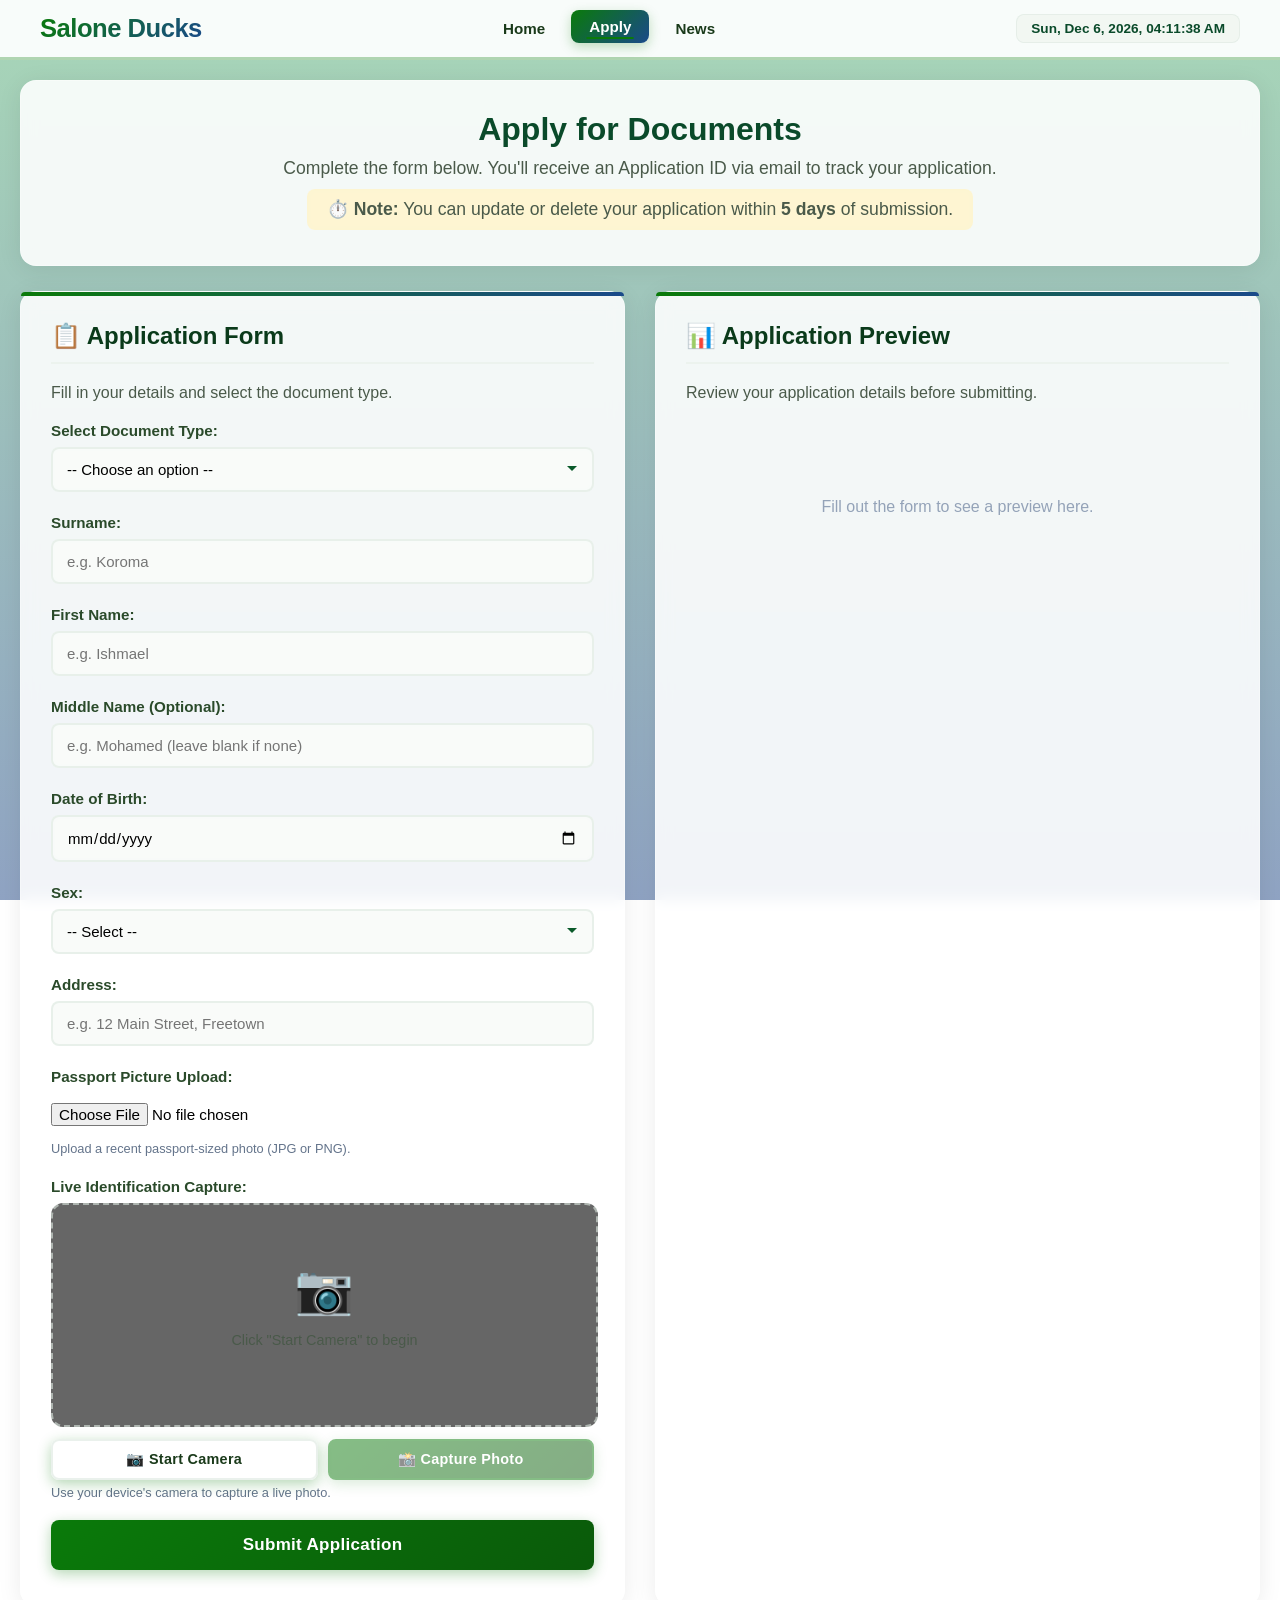
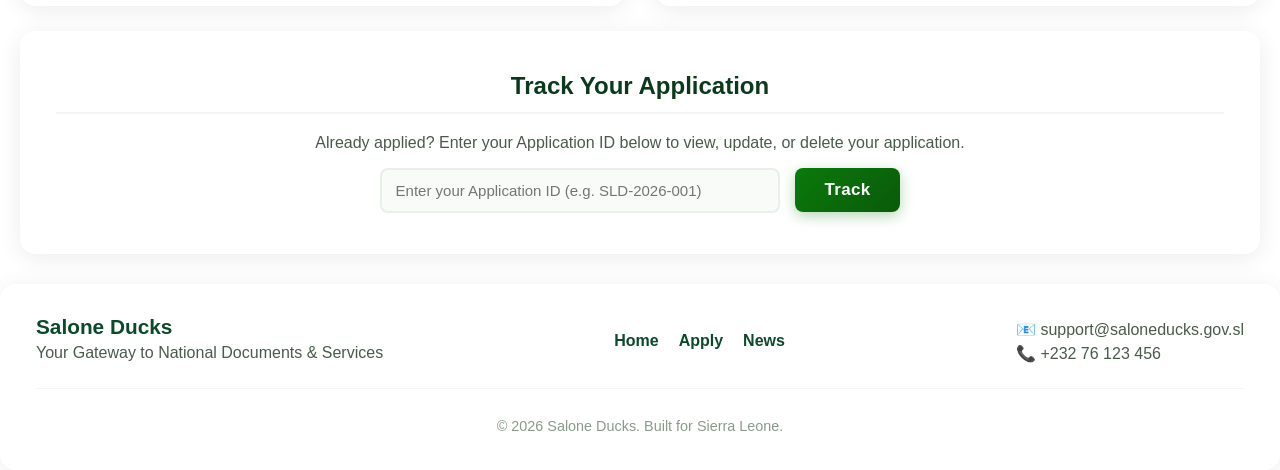
==== application.html @ ff405d04 "Add files via upload" ====
<!DOCTYPE html>
<html lang="en">
<head>
    <meta charset="UTF-8">
    <meta name="viewport" content="width=device-width, initial-scale=1.0">
    <title>Salone Ducks — Apply</title>
    <link rel="stylesheet" href="app.css">
</head>
<body>

<header>
    <nav class="navbar">
        <div class="nav-brand">
            <h1>Salone Ducks</h1>
        </div>
        <ul class="nav-menu">
            <li><a href="index.html">Home</a></li>
            <li><a href="application.html" class="active">Apply</a></li>
            <li><a href="news.html">News</a></li>
        </ul>
        <div class="nav-clock" id="liveClock">
            <span id="clockDisplay">Loading time...</span>
        </div>
        <button class="nav-toggle" aria-label="Toggle menu">
            <span></span><span></span><span></span>
        </button>
    </nav>
</header>

<div class="main-wrapper">

    <!-- ===== PAGE HEADER ===== -->
    <div class="page-header">
        <h1>Apply for Documents</h1>
        <p>Complete the form below. You'll receive an Application ID via email to track your application.</p>
        <p class="page-header-note">⏱️ <strong>Note:</strong> You can update or delete your application within <strong>5 days</strong> of submission.</p>
    </div>

    <!-- ===== APPLICATION FORM + DASHBOARD ===== -->
    <div class="portal-layout">

        <!-- ===== FORM SECTION ===== -->
        <div class="form-container">
            <h2>📋 Application Form</h2>
            <p>Fill in your details and select the document type.</p>

            <form id="applicationForm">
                <!-- Document Type Selection -->
                <div class="form-group">
                    <label for="documentType">Select Document Type:</label>
                    <select id="documentType" required>
                        <option value="" disabled selected>-- Choose an option --</option>
                        <option value="National ID">National ID Card</option>
                        <option value="Passport">National Passport</option>
                        <option value="Drivers License">Driver's License</option>
                    </select>
                </div>

                <!-- ===== COMMON FIELDS (All Documents) ===== -->
                <div class="form-group">
                    <label for="surname">Surname:</label>
                    <input type="text" id="surname" placeholder="e.g. Koroma" required>
                </div>

                <div class="form-group">
                    <label for="givenNames">First Name:</label>
                    <input type="text" id="givenNames" placeholder="e.g. Ishmael" required>
                </div>

                <div class="form-group" id="middleNameGroup">
                    <label for="middleName">Middle Name (Optional):</label>
                    <input type="text" id="middleName" placeholder="e.g. Mohamed (leave blank if none)">
                </div>

                <div class="form-group">
                    <label for="dob">Date of Birth:</label>
                    <input type="date" id="dob" required>
                </div>

                <div class="form-group">
                    <label for="sex">Sex:</label>
                    <select id="sex" required>
                        <option value="" disabled selected>-- Select --</option>
                        <option value="Male">Male</option>
                        <option value="Female">Female</option>
                    </select>
                </div>

                <div class="form-group">
                    <label for="address">Address:</label>
                    <input type="text" id="address" placeholder="e.g. 12 Main Street, Freetown" required>
                </div>

                <!-- ===== DOCUMENT-SPECIFIC FIELDS ===== -->
                <!-- Nationality (for Passport only) -->
                <div class="form-group doc-specific passport-fields" style="display:none;">
                    <label for="nationality">Nationality:</label>
                    <input type="text" id="nationality" placeholder="e.g. Sierra Leonean">
                </div>

                <!-- Place of Birth (for Passport only) -->
                <div class="form-group doc-specific passport-fields" style="display:none;">
                    <label for="placeOfBirth">Place of Birth:</label>
                    <input type="text" id="placeOfBirth" placeholder="e.g. Freetown, Sierra Leone">
                </div>

                <!-- Holder's Signature (for Passport only) -->
                <div class="form-group doc-specific passport-fields" style="display:none;">
                    <label for="holderSignature">Holder's Signature (Full Name):</label>
                    <input type="text" id="holderSignature" placeholder="e.g. Ishmael Koroma">
                </div>

                <!-- Photo Upload (All Documents) -->
                <div class="form-group">
                    <label for="photoUpload">Passport Picture Upload:</label>
                    <input type="file" id="photoUpload" accept="image/*">
                    <small style="color:#64748b; display:block; margin-top:5px;">Upload a recent passport-sized photo (JPG or PNG).</small>
                </div>

                <!-- ===== PHOTO SECTION (Camera) ===== -->
                <div class="photo-section">
                    <label>Live Identification Capture:</label>
                    <div class="camera-box">
                        <video id="video" autoplay playsinline style="display:none;"></video>
                        <canvas id="canvas" style="display:none;"></canvas>
                        <img id="photoPreview" alt="Captured Photo" style="display:none;">
                        <div id="cameraPlaceholder" style="display:flex; flex-direction:column; align-items:center; color:#94a3b8; padding:20px;">
                            <span style="font-size:3rem;">📷</span>
                            <p>Click "Start Camera" to begin</p>
                        </div>
                    </div>
                    <div class="photo-controls">
                        <button type="button" id="startCameraBtn" class="btn-camera" onclick="startCamera()">📷 Start Camera</button>
                        <button type="button" id="captureBtn" class="btn-camera primary" onclick="capturePhoto()" disabled>📸 Capture Photo</button>
                        <button type="button" id="resetCameraBtn" class="btn-camera danger" onclick="resetCameraView()" style="display:none;">🔄 Retake</button>
                    </div>
                    <small style="color:#64748b; display:block; margin-top:5px;">Use your device's camera to capture a live photo.</small>
                </div>

                <!-- ===== SUBMIT BUTTON ===== -->
                <button type="submit" id="submitBtn">Submit Application</button>
            </form>

            <div id="formSuccess" style="display:none; margin-top:20px; padding:20px; background:#d1fae5; border-radius:8px; border-left:4px solid #0a7a0a;">
                <h3 style="color:#0a5a2a; margin:0;">✅ Application Submitted!</h3>
                <p style="margin:10px 0 0 0; color:#0a4a2a;">Your Application ID: <strong id="displayAppId">XXXXXX</strong></p>
                <p style="margin:5px 0 0 0; color:#0a4a2a;">Check your email for confirmation and payment details.</p>
                <button onclick="window.location.reload()" style="margin-top:15px; width:auto; padding:10px 30px; background:#0a7a0a;">Start New Application</button>
            </div>
        </div>

        <!-- ===== DASHBOARD SECTION ===== -->
        <div class="dashboard-container">
            <h2>📊 Application Preview</h2>
            <p>Review your application details before submitting.</p>

            <div id="applicationPreview">
                <div class="preview-placeholder">
                    <p style="color:#94a3b8; text-align:center; padding:30px 0;">Fill out the form to see a preview here.</p>
                </div>

                <div id="previewContent" style="display:none;">
                    <div class="preview-document">
                        <div class="preview-header">
                            <span>Republic of Sierra Leone</span>
                            <span id="previewDocType">National ID Card</span>
                        </div>
                        <div class="preview-body">
                            <div class="preview-row">
                                <span class="preview-label">Application ID:</span>
                                <span class="preview-value" id="previewAppId">—</span>
                            </div>
                            <div class="preview-row">
                                <span class="preview-label">Surname:</span>
                                <span class="preview-value" id="previewSurname">—</span>
                            </div>
                            <div class="preview-row">
                                <span class="preview-label">Given Names:</span>
                                <span class="preview-value" id="previewGivenNames">—</span>
                            </div>
                            <div class="preview-row" id="previewMiddleRow">
                                <span class="preview-label">Middle Name:</span>
                                <span class="preview-value" id="previewMiddleName">—</span>
                            </div>
                            <div class="preview-row">
                                <span class="preview-label">Date of Birth:</span>
                                <span class="preview-value" id="previewDob">—</span>
                            </div>
                            <div class="preview-row">
                                <span class="preview-label">Sex:</span>
                                <span class="preview-value" id="previewSex">—</span>
                            </div>
                            <div class="preview-row">
                                <span class="preview-label">Address:</span>
                                <span class="preview-value" id="previewAddress">—</span>
                            </div>
                            <div class="preview-row doc-specific passport-fields" style="display:none;">
                                <span class="preview-label">Nationality:</span>
                                <span class="preview-value" id="previewNationality">—</span>
                            </div>
                            <div class="preview-row doc-specific passport-fields" style="display:none;">
                                <span class="preview-label">Place of Birth:</span>
                                <span class="preview-value" id="previewPlaceOfBirth">—</span>
                            </div>
                            <div class="preview-row doc-specific passport-fields" style="display:none;">
                                <span class="preview-label">Holder's Signature:</span>
                                <span class="preview-value" id="previewHolderSignature">—</span>
                            </div>
                            <div class="preview-row">
                                <span class="preview-label">Photo:</span>
                                <span class="preview-value" id="previewPhoto">—</span>
                            </div>
                        </div>
                        <div class="preview-footer">
                            <span>Date of Issue: <strong id="previewIssueDate">—</strong></span>
                            <span>Expiry: <strong id="previewExpiryDate">—</strong></span>
                        </div>
                        <div class="preview-serial">
                            <span>Serial: <strong id="previewSerial">—</strong></span>
                        </div>
                    </div>
                </div>
            </div>
        </div>
    </div>

    <!-- ===== APPLICATION TRACKER (For existing applications) ===== -->
    <div class="info-section tracker-section">
        <h2 class="section-title">Track Your Application</h2>
        <p style="text-align:center; color:#4a5a4a;">Already applied? Enter your Application ID below to view, update, or delete your application.</p>
        <div class="tracker-form">
            <input type="text" id="trackerAppId" placeholder="Enter your Application ID (e.g. SLD-2026-001)" style="max-width:400px; display:inline-block; width:auto; flex:1;">
            <button id="trackerBtn" style="width:auto; padding:12px 30px; display:inline-block;">Track</button>
        </div>
        <div id="trackerResult" style="display:none; margin-top:20px; padding:20px; background:#f8fafc; border-radius:8px;">
            <!-- Dynamic content will be inserted here -->
        </div>
    </div>

</div>

<footer class="site-footer">
    <div class="footer-content">
        <div class="footer-brand">
            <h3>Salone Ducks</h3>
            <p>Your Gateway to National Documents & Services</p>
        </div>
        <div class="footer-links">
            <a href="index.html">Home</a>
            <a href="application.html">Apply</a>
            <a href="news.html">News</a>
        </div>
        <div class="footer-contact">
            <p>📧 support@saloneducks.gov.sl</p>
            <p>📞 +232 76 123 456</p>
        </div>
    </div>
    <div class="footer-bottom">
        <p>&copy; 2026 Salone Ducks. Built for Sierra Leone.</p>
    </div>
</footer>

<script src="script.js"></script>
</body>
</html>
---- app.css ----
/* ===== BODY & BACKGROUND ===== */
body {
    font-family: 'Segoe UI', Tahoma, Geneva, Verdana, sans-serif;
    background-image: linear-gradient(rgba(5, 139, 50, 0.35), rgba(8, 52, 122, 0.45)), 
                     url('img/background.jpg');
    background-size: cover;
    background-position: center;
    background-attachment: fixed;
    margin: 0;
    padding: 0;
    min-height: 100vh;
    box-sizing: border-box;
}

/* ============================================================
   HEADER — FULL WIDTH, ON TOP
   ============================================================ */
header {
    width: 100%;
    background: rgba(255, 255, 255, 0.92);
    backdrop-filter: blur(12px);
    -webkit-backdrop-filter: blur(12px);
    border-bottom: 3px solid rgba(10, 122, 10, 0.3);
    position: sticky;
    top: 0;
    z-index: 100;
    padding: 0 20px;
    box-sizing: border-box;
}

.navbar {
    display: flex;
    justify-content: space-between;
    align-items: center;
    padding: 12px 0;
    flex-wrap: wrap;
    gap: 15px;
    max-width: 1200px;
    margin: 0 auto;
}

.nav-brand h1 {
    margin: 0;
    font-size: 1.6rem;
    font-weight: 700;
    background: linear-gradient(135deg, #0a7a0a, #1a4a8a);
    -webkit-background-clip: text;
    -webkit-text-fill-color: transparent;
    background-clip: text;
    letter-spacing: -0.5px;
}

.nav-menu {
    display: flex;
    list-style: none;
    margin: 0;
    padding: 0;
    gap: 8px;
    flex-wrap: wrap;
}

.nav-menu li {
    margin: 0;
}

.nav-menu a {
    display: block;
    padding: 8px 18px;
    color: #1a3a1a;
    text-decoration: none;
    font-weight: 600;
    font-size: 0.95rem;
    border-radius: 8px;
    transition: all 0.2s;
    position: relative;
}

.nav-menu a:hover,
.nav-menu a.active {
    background: linear-gradient(135deg, #0a7a0a, #1a4a8a);
    color: #ffffff;
    transform: translateY(-2px);
    box-shadow: 0 4px 12px rgba(10, 122, 10, 0.25);
}

.nav-menu a::after {
    content: '';
    position: absolute;
    bottom: 4px;
    left: 50%;
    width: 0;
    height: 2px;
    background: #0a7a0a;
    transition: all 0.3s;
    transform: translateX(-50%);
}

.nav-menu a:hover::after,
.nav-menu a.active::after {
    width: 60%;
}

/* Mobile hamburger */
.nav-toggle {
    display: none;
    flex-direction: column;
    gap: 5px;
    background: none;
    border: none;
    padding: 8px;
    cursor: pointer;
    width: 40px;
    height: 40px;
    justify-content: center;
    align-items: center;
}

.nav-toggle span {
    display: block;
    width: 28px;
    height: 3px;
    background: #0a3a1a;
    border-radius: 4px;
    transition: all 0.3s;
}

/* Navbar Clock */
.nav-clock {
    font-size: 0.85rem;
    color: #0a4a2a;
    font-weight: 600;
    background: rgba(240, 245, 240, 0.8);
    padding: 6px 14px;
    border-radius: 8px;
    white-space: nowrap;
    border: 1px solid rgba(220, 232, 224, 0.6);
}

/* ============================================================
   MAIN WRAPPER
   ============================================================ */
.main-wrapper {
    width: 100%;
    padding: 20px;
    box-sizing: border-box;
    display: flex;
    flex-direction: column;
    gap: 25px;
}

/* ============================================================
   ALL SECTIONS — Semi-Transparent
   ============================================================ */
.page-header,
.form-container,
.dashboard-container,
.tracker-section {
    width: 100%;
    background: rgba(255, 255, 255, 0.88);
    backdrop-filter: blur(8px);
    -webkit-backdrop-filter: blur(8px);
    border-radius: 16px;
    box-shadow: 0 4px 24px rgba(0, 0, 0, 0.08);
    border: 1px solid rgba(255, 255, 255, 0.3);
    box-sizing: border-box;
    padding: 40px 35px;
}

/* ============================================================
   PAGE HEADER
   ============================================================ */
.page-header {
    text-align: center;
    padding: 30px 35px;
}

.page-header h1 {
    margin: 0 0 10px 0;
    color: #0a4a2a;
    font-size: 2rem;
}

.page-header p {
    margin: 5px 0;
    color: #4a5a4a;
    font-size: 1.1rem;
}

.page-header-note {
    background: rgba(254, 243, 199, 0.8);
    padding: 10px 20px;
    border-radius: 8px;
    display: inline-block;
    margin-top: 10px;
    color: #b45309;
    backdrop-filter: blur(4px);
}

/* ============================================================
   PORTAL LAYOUT — FORM + DASHBOARD
   ============================================================ */
.portal-layout {
    display: flex;
    gap: 30px;
    width: 100%;
    flex-wrap: wrap;
}

.form-container,
.dashboard-container {
    flex: 1;
    min-width: 280px;
    padding: 30px 30px 35px;
    position: relative;
}

.form-container::before,
.dashboard-container::before {
    content: '';
    position: absolute;
    top: 0;
    left: 0;
    right: 0;
    height: 4px;
    background: linear-gradient(90deg, #0a7a0a, #1a4a8a);
    border-radius: 16px 16px 0 0;
}

/* ============================================================
   FORM ELEMENTS
   ============================================================ */
h2 {
    color: #0a3a1a;
    margin-top: 0;
    border-bottom: 2px solid rgba(232, 240, 232, 0.6);
    padding-bottom: 12px;
    font-weight: 700;
    font-size: 1.5rem;
}

.form-container p,
.dashboard-container p {
    color: #4a5a4a;
    margin-bottom: 20px;
}

.form-group {
    margin-bottom: 22px;
}

/* ============================================================
   PHOTO / CAMERA SECTION
   ============================================================ */
.photo-section {
    margin: 20px 0;
}

.camera-box {
    width: 100%;
    height: 220px;
    background: rgba(0, 0, 0, 0.6);
    border: 2px dashed rgba(220, 232, 224, 0.6);
    border-radius: 12px;
    display: flex;
    justify-content: center;
    align-items: center;
    color: #94a3b8;
    font-size: 0.9rem;
    overflow: hidden;
    position: relative;
}

#video,
#photoPreview {
    width: 100%;
    height: 100%;
    object-fit: cover;
    display: none;
}

#video.active,
#photoPreview.active {
    display: block;
}

#cameraPlaceholder {
    display: flex;
    flex-direction: column;
    align-items: center;
    color: #94a3b8;
    padding: 20px;
}

#cameraPlaceholder.hidden {
    display: none;
}

/* ===== CAMERA CONTROLS ===== */
.photo-controls {
    display: flex;
    gap: 10px;
    margin-top: 12px;
    flex-wrap: wrap;
}

.btn-camera {
    flex: 1;
    min-width: 100px;
    padding: 10px 16px;
    font-size: 0.9rem;
    font-weight: 600;
    border: 2px solid rgba(220, 232, 224, 0.6);
    border-radius: 8px;
    cursor: pointer;
    background: rgba(255, 255, 255, 0.8);
    backdrop-filter: blur(4px);
    color: #1a3a1a;
    transition: all 0.2s;
    text-align: center;
}

.btn-camera:hover:not(:disabled) {
    background: rgba(10, 122, 10, 0.8);
    color: white;
    border-color: #0a7a0a;
    transform: translateY(-2px);
}

.btn-camera:disabled {
    opacity: 0.5;
    cursor: not-allowed;
    transform: none;
}

.btn-camera.primary {
    background: linear-gradient(135deg, #0a7a0a, #0a5a0a);
    color: white;
    border-color: #0a7a0a;
}

.btn-camera.primary:hover:not(:disabled) {
    background: linear-gradient(135deg, #0a8a0a, #0a4a0a);
}

.btn-camera.danger {
    border-color: #b91c1c;
    color: #b91c1c;
}

.btn-camera.danger:hover:not(:disabled) {
    background: #b91c1c;
    color: white;
}

label {
    display: block;
    margin-bottom: 8px;
    font-weight: 600;
    color: #2a4a2a;
    font-size: 0.95rem;
}

input[type="text"],
input[type="email"],
input[type="date"],
select {
    width: 100%;
    padding: 12px 14px;
    border: 2px solid rgba(220, 232, 224, 0.6);
    border-radius: 8px;
    box-sizing: border-box;
    font-size: 15px;
    background: rgba(248, 250, 248, 0.8);
    backdrop-filter: blur(4px);
    transition: border-color 0.2s;
    font-family: inherit;
}

input[type="file"] {
    padding: 10px 0;
    font-size: 0.95rem;
    background: transparent;
}

input:focus,
select:focus {
    outline: none;
    border-color: #0a7a0a;
    box-shadow: 0 0 0 3px rgba(10, 122, 10, 0.12);
    background: rgba(255, 255, 255, 0.9);
}

select {
    appearance: none;
    background-image: url("data:image/svg+xml,%3Csvg xmlns='http://www.w3.org/2000/svg' width='12' height='12' viewBox='0 0 12 12'%3E%3Cpath fill='%230a5a2a' d='M6 8L1 3h10z'/%3E%3C/svg%3E");
    background-repeat: no-repeat;
    background-position: right 14px center;
    padding-right: 40px;
}

small {
    color: #64748b;
    font-size: 0.8rem;
}

/* ============================================================
   BUTTONS
   ============================================================ */
button {
    width: 100%;
    padding: 15px;
    background: linear-gradient(135deg, #0a7a0a, #0a5a0a);
    color: white;
    border: none;
    border-radius: 8px;
    font-size: 17px;
    font-weight: 700;
    cursor: pointer;
    box-shadow: 0 4px 14px rgba(10, 122, 10, 0.3);
    letter-spacing: 0.3px;
    font-family: inherit;
    transition: all 0.2s;
}

button:hover {
    background: linear-gradient(135deg, #0a8a0a, #0a4a0a);
    box-shadow: 0 6px 20px rgba(10, 122, 10, 0.4);
    transform: translateY(-1px);
}

/* ============================================================
   PREVIEW
   ============================================================ */
.preview-document {
    background: rgba(248, 250, 248, 0.7);
    backdrop-filter: blur(4px);
    border-radius: 10px;
    border: 2px solid rgba(220, 232, 224, 0.5);
    padding: 20px;
    font-size: 14px;
}

.preview-header {
    display: flex;
    justify-content: space-between;
    border-bottom: 2px solid #0a7a0a;
    padding-bottom: 10px;
    margin-bottom: 15px;
    font-weight: 700;
    color: #0a4a2a;
}

.preview-row {
    display: flex;
    padding: 6px 0;
    border-bottom: 1px solid rgba(232, 240, 232, 0.5);
}

.preview-row:last-child {
    border-bottom: none;
}

.preview-label {
    width: 40%;
    font-weight: 600;
    color: #2a4a2a;
}

.preview-value {
    width: 60%;
    color: #1a2a1a;
}

.preview-footer {
    display: flex;
    justify-content: space-between;
    margin-top: 15px;
    padding-top: 15px;
    border-top: 2px solid rgba(232, 240, 232, 0.5);
    font-size: 13px;
    color: #2a4a2a;
}

.preview-serial {
    margin-top: 10px;
    padding-top: 10px;
    border-top: 1px dashed rgba(192, 208, 192, 0.5);
    text-align: center;
    font-size: 13px;
    color: #0a4a2a;
}

.preview-placeholder {
    color: #94a3b8;
    text-align: center;
    padding: 30px 0;
}

/* ============================================================
   TRACKER
   ============================================================ */
.tracker-section h2 {
    text-align: center;
}

.tracker-section p {
    text-align: center;
}

.tracker-form {
    display: flex;
    gap: 15px;
    justify-content: center;
    align-items: center;
    flex-wrap: wrap;
    margin-top: 15px;
}

.tracker-form input {
    max-width: 400px;
    flex: 1;
    min-width: 200px;
}

.tracker-form button {
    width: auto;
    padding: 12px 30px;
}

#trackerResult {
    margin-top: 20px;
    padding: 20px;
    background: rgba(248, 250, 248, 0.8);
    border-radius: 8px;
}

/* ============================================================
   STATUS BADGES
   ============================================================ */
.status-badge {
    padding: 5px 14px;
    border-radius: 50px;
    font-size: 11px;
    font-weight: 700;
    text-transform: uppercase;
    letter-spacing: 0.3px;
    display: inline-block;
}

.status-badge.pending {
    background: rgba(254, 243, 199, 0.8);
    color: #b45309;
}

.status-badge.processing {
    background: rgba(219, 234, 254, 0.8);
    color: #1a4a8a;
}

.status-badge.ready {
    background: rgba(209, 250, 229, 0.8);
    color: #0a6a3a;
}

/* ============================================================
   FOOTER
   ============================================================ */
.site-footer {
    width: 100%;
    background: rgba(255, 255, 255, 0.88);
    backdrop-filter: blur(8px);
    -webkit-backdrop-filter: blur(8px);
    border-radius: 16px;
    box-shadow: 0 4px 24px rgba(0, 0, 0, 0.08);
    border: 1px solid rgba(255, 255, 255, 0.3);
    box-sizing: border-box;
    padding: 30px 35px 20px;
    margin-top: 10px;
}

.footer-content {
    display: flex;
    justify-content: space-between;
    flex-wrap: wrap;
    gap: 30px;
    padding-bottom: 20px;
    border-bottom: 1px solid rgba(232, 240, 232, 0.5);
}

.footer-brand h3 {
    margin: 0 0 5px 0;
    color: #0a4a2a;
    font-size: 1.3rem;
}

.footer-brand p {
    margin: 0;
    color: #4a5a4a;
}

.footer-links {
    display: flex;
    gap: 20px;
    align-items: center;
}

.footer-links a {
    color: #0a4a2a;
    text-decoration: none;
    font-weight: 600;
}

.footer-links a:hover {
    color: #0a7a0a;
    text-decoration: underline;
}

.footer-contact p {
    margin: 5px 0;
    color: #4a5a4a;
}

.footer-bottom {
    text-align: center;
    padding-top: 15px;
    color: #8a9a8a;
    font-size: 0.9rem;
}

/* ============================================================
   RESPONSIVE
   ============================================================ */
@media (max-width: 768px) {
    header {
        padding: 0 12px;
    }

    .navbar {
        padding: 10px 0;
        flex-wrap: nowrap;
        justify-content: space-between;
    }

    .nav-brand h1 {
        font-size: 1.2rem;
    }

    .nav-toggle {
        display: flex;
    }

    .nav-menu {
        display: none;
        flex-direction: column;
        width: 100%;
        padding: 12px 0 8px 0;
        gap: 4px;
        border-top: 1px solid rgba(232, 240, 232, 0.6);
        margin-top: 8px;
    }

    .nav-menu.active {
        display: flex;
    }

    .nav-menu a {
        padding: 10px 16px;
        width: 100%;
        text-align: center;
        border-radius: 8px;
    }

    .nav-menu a:hover,
    .nav-menu a.active {
        transform: none;
    }

    .nav-menu a::after {
        display: none;
    }

    .nav-clock {
        font-size: 0.6rem;
        padding: 3px 8px;
        order: 2;
    }

    .main-wrapper {
        padding: 12px;
        gap: 15px;
    }

    .page-header,
    .form-container,
    .dashboard-container,
    .tracker-section,
    .site-footer {
        padding: 25px 18px;
        border-radius: 12px;
    }

    .page-header h1 {
        font-size: 1.5rem;
    }

    .page-header p {
        font-size: 1rem;
    }

    .portal-layout {
        flex-direction: column;
    }

    .form-container,
    .dashboard-container {
        min-width: 100%;
        padding: 18px;
    }

    .preview-row {
        flex-direction: column;
        padding: 4px 0;
    }

    .preview-label {
        width: 100%;
        font-size: 0.8rem;
    }

    .preview-value {
        width: 100%;
    }

    .preview-footer {
        flex-direction: column;
        gap: 5px;
        text-align: center;
    }

    .preview-header {
        flex-direction: column;
        text-align: center;
        gap: 5px;
        font-size: 0.9rem;
    }

    .tracker-form {
        flex-direction: column;
    }

    .tracker-form input {
        max-width: 100%;
        width: 100%;
    }

    .tracker-form button {
        width: 100%;
    }

    .photo-controls {
        flex-direction: column;
    }

    .btn-camera {
        width: 100%;
    }

    .footer-content {
        flex-direction: column;
        text-align: center;
        gap: 15px;
    }

    .footer-links {
        justify-content: center;
    }

    .footer-contact {
        text-align: center;
    }
}

@media (max-width: 400px) {
    .main-wrapper {
        padding: 8px;
        gap: 12px;
    }

    .navbar {
        padding: 8px 0;
    }

    .nav-brand h1 {
        font-size: 1rem;
    }

    .nav-toggle span {
        width: 22px;
        height: 2.5px;
    }

    .nav-clock {
        font-size: 0.5rem;
        padding: 2px 6px;
    }

    .page-header,
    .form-container,
    .dashboard-container {
        padding: 18px 12px;
        border-radius: 10px;
    }

    button {
        font-size: 14px;
        padding: 12px;
    }

    .preview-document {
        padding: 12px;
        font-size: 12px;
    }

    .camera-box {
        height: 160px;
    }
}
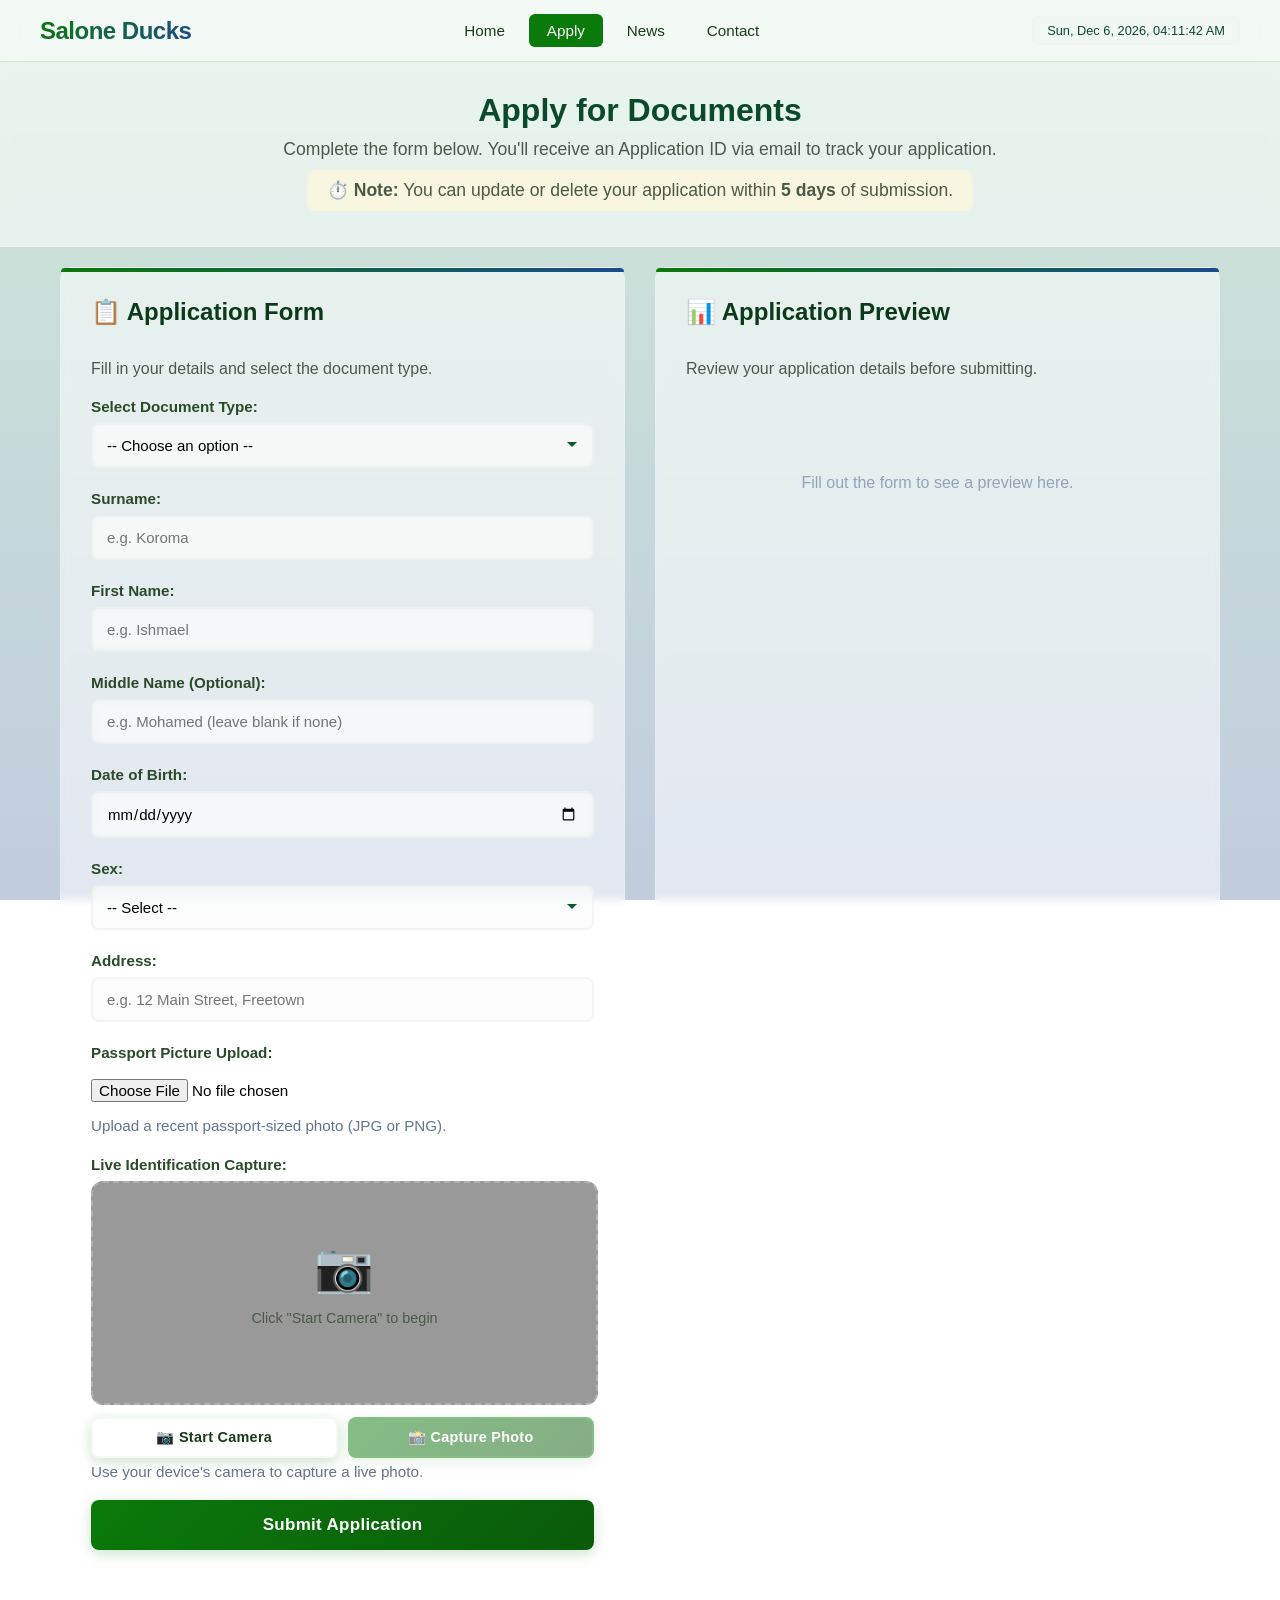
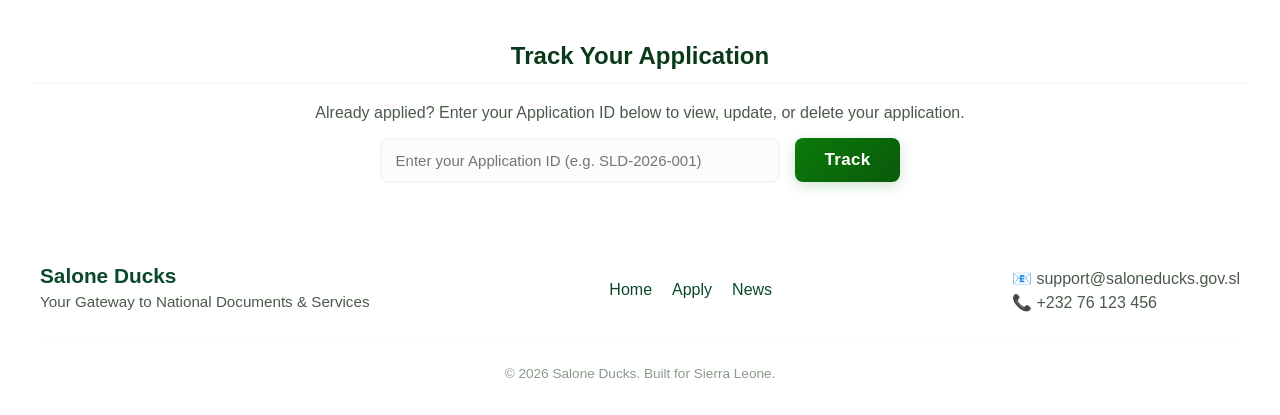
==== commit 43bc6ae8: "Add files via upload" ====
--- a/application.html
+++ b/application.html
@@ -17,6 +17,7 @@
             <li><a href="index.html">Home</a></li>
             <li><a href="application.html" class="active">Apply</a></li>
             <li><a href="news.html">News</a></li>
+            <li><a href="contact.html">Contact</a></li>
         </ul>
         <div class="nav-clock" id="liveClock">
             <span id="clockDisplay">Loading time...</span>
@@ -114,7 +115,7 @@
                 <div class="form-group">
                     <label for="photoUpload">Passport Picture Upload:</label>
                     <input type="file" id="photoUpload" accept="image/*">
-                    <small style="color:#64748b; display:block; margin-top:5px;">Upload a recent passport-sized photo (JPG or PNG).</small>
+                    <small style="color:#64748b; display:block; font-size:0.95rem; margin-top:5px;">Upload a recent passport-sized photo (JPG or PNG).</small>
                 </div>
 
                 <!-- ===== PHOTO SECTION (Camera) ===== -->
@@ -134,7 +135,7 @@
                         <button type="button" id="captureBtn" class="btn-camera primary" onclick="capturePhoto()" disabled>📸 Capture Photo</button>
                         <button type="button" id="resetCameraBtn" class="btn-camera danger" onclick="resetCameraView()" style="display:none;">🔄 Retake</button>
                     </div>
-                    <small style="color:#64748b; display:block; margin-top:5px;">Use your device's camera to capture a live photo.</small>
+                    <small style="color:#64748b; display:block; font-size:0.95rem; margin-top:5px;">Use your device's camera to capture a live photo.</small>
                 </div>
 
                 <!-- ===== SUBMIT BUTTON ===== -->
--- a/app.css
+++ b/app.css
@@ -1,7 +1,7 @@
 /* ===== BODY & BACKGROUND ===== */
 body {
     font-family: 'Segoe UI', Tahoma, Geneva, Verdana, sans-serif;
-    background-image: linear-gradient(rgba(5, 139, 50, 0.35), rgba(8, 52, 122, 0.45)), 
+    background-image: linear-gradient(rgba(5, 139, 50, 0.20), rgba(8, 52, 122, 0.25)), 
                      url('img/background.jpg');
     background-size: cover;
     background-position: center;
@@ -13,14 +13,14 @@
 }
 
 /* ============================================================
-   HEADER — FULL WIDTH, ON TOP
+   HEADER — FULL WIDTH
    ============================================================ */
 header {
     width: 100%;
-    background: rgba(255, 255, 255, 0.92);
-    backdrop-filter: blur(12px);
-    -webkit-backdrop-filter: blur(12px);
-    border-bottom: 3px solid rgba(10, 122, 10, 0.3);
+    background: rgba(255, 255, 255, 0.75);
+    backdrop-filter: blur(8px);
+    -webkit-backdrop-filter: blur(8px);
+    border-bottom: 1px solid rgba(10, 122, 10, 0.15);
     position: sticky;
     top: 0;
     z-index: 100;
@@ -32,7 +32,7 @@
     display: flex;
     justify-content: space-between;
     align-items: center;
-    padding: 12px 0;
+    padding: 14px 0;
     flex-wrap: wrap;
     gap: 15px;
     max-width: 1200px;
@@ -41,7 +41,7 @@
 
 .nav-brand h1 {
     margin: 0;
-    font-size: 1.6rem;
+    font-size: 1.5rem;
     font-weight: 700;
     background: linear-gradient(135deg, #0a7a0a, #1a4a8a);
     -webkit-background-clip: text;
@@ -55,7 +55,7 @@
     list-style: none;
     margin: 0;
     padding: 0;
-    gap: 8px;
+    gap: 6px;
     flex-wrap: wrap;
 }
 
@@ -68,149 +68,128 @@
     padding: 8px 18px;
     color: #1a3a1a;
     text-decoration: none;
-    font-weight: 600;
+    font-weight: 500;
     font-size: 0.95rem;
-    border-radius: 8px;
+    border-radius: 6px;
     transition: all 0.2s;
-    position: relative;
-}
-
-.nav-menu a:hover,
+}
+
+.nav-menu a:hover{
+    transform: translateY(-3px);
+    box-shadow: 0 6px 20px rgba(15, 18, 223, 0.4);
+    color: #1609ce;
+}
 .nav-menu a.active {
-    background: linear-gradient(135deg, #0a7a0a, #1a4a8a);
+    background: #0a7a0a;
     color: #ffffff;
-    transform: translateY(-2px);
-    box-shadow: 0 4px 12px rgba(10, 122, 10, 0.25);
-}
-
-.nav-menu a::after {
-    content: '';
-    position: absolute;
-    bottom: 4px;
-    left: 50%;
-    width: 0;
-    height: 2px;
-    background: #0a7a0a;
-    transition: all 0.3s;
-    transform: translateX(-50%);
-}
-
-.nav-menu a:hover::after,
-.nav-menu a.active::after {
-    width: 60%;
-}
-
-/* Mobile hamburger */
+}
+
+.nav-clock {
+    font-size: 0.8rem;
+    color: #0a4a2a;
+    font-weight: 500;
+    background: rgba(240, 245, 240, 0.45);
+    padding: 6px 14px;
+    border-radius: 6px;
+    white-space: nowrap;
+    border: 1px solid rgba(220, 232, 224, 0.2);
+}
+
 .nav-toggle {
     display: none;
     flex-direction: column;
-    gap: 5px;
+    gap: 4px;
     background: none;
     border: none;
-    padding: 8px;
+    padding: 6px;
     cursor: pointer;
-    width: 40px;
-    height: 40px;
-    justify-content: center;
-    align-items: center;
 }
 
 .nav-toggle span {
     display: block;
-    width: 28px;
-    height: 3px;
+    width: 26px;
+    height: 2.5px;
     background: #0a3a1a;
     border-radius: 4px;
     transition: all 0.3s;
 }
 
-/* Navbar Clock */
-.nav-clock {
-    font-size: 0.85rem;
-    color: #0a4a2a;
-    font-weight: 600;
-    background: rgba(240, 245, 240, 0.8);
-    padding: 6px 14px;
-    border-radius: 8px;
-    white-space: nowrap;
-    border: 1px solid rgba(220, 232, 224, 0.6);
-}
-
-/* ============================================================
-   MAIN WRAPPER
+/* ============================================================
+   MAIN WRAPPER — FULL WIDTH SECTIONS
    ============================================================ */
 .main-wrapper {
     width: 100%;
-    padding: 20px;
+    padding: 0;
     box-sizing: border-box;
     display: flex;
     flex-direction: column;
-    gap: 25px;
-}
-
-/* ============================================================
-   ALL SECTIONS — Semi-Transparent
+    gap: 0;
+}
+
+/* ============================================================
+   ALL SECTIONS — FULL WIDTH, 30% MORE TRANSPARENT
    ============================================================ */
 .page-header,
 .form-container,
 .dashboard-container,
+.tracker-section,
+.site-footer {
+    width: 100%;
+    padding: 40px 20px;
+    box-sizing: border-box;
+}
+
+.page-header {
+    background: rgba(255, 255, 255, 0.55);
+    backdrop-filter: blur(4px);
+    -webkit-backdrop-filter: blur(4px);
+    border-bottom: 1px solid rgba(255, 255, 255, 0.10);
+    text-align: center;
+    padding: 30px 20px;
+}
+
+.form-container,
+.dashboard-container {
+    background: rgba(255, 255, 255, 0.55);
+    backdrop-filter: blur(4px);
+    -webkit-backdrop-filter: blur(4px);
+    border: 1px solid rgba(255, 255, 255, 0.10);
+    border-radius: 12px;
+    padding: 30px;
+}
+
 .tracker-section {
-    width: 100%;
-    background: rgba(255, 255, 255, 0.88);
-    backdrop-filter: blur(8px);
-    -webkit-backdrop-filter: blur(8px);
-    border-radius: 16px;
-    box-shadow: 0 4px 24px rgba(0, 0, 0, 0.08);
-    border: 1px solid rgba(255, 255, 255, 0.3);
-    box-sizing: border-box;
-    padding: 40px 35px;
-}
-
-/* ============================================================
-   PAGE HEADER
-   ============================================================ */
-.page-header {
-    text-align: center;
-    padding: 30px 35px;
-}
-
-.page-header h1 {
-    margin: 0 0 10px 0;
-    color: #0a4a2a;
-    font-size: 2rem;
-}
-
-.page-header p {
-    margin: 5px 0;
-    color: #4a5a4a;
-    font-size: 1.1rem;
-}
-
-.page-header-note {
-    background: rgba(254, 243, 199, 0.8);
-    padding: 10px 20px;
-    border-radius: 8px;
-    display: inline-block;
-    margin-top: 10px;
-    color: #b45309;
+    background: rgba(255, 255, 255, 0.55);
     backdrop-filter: blur(4px);
-}
-
-/* ============================================================
-   PORTAL LAYOUT — FORM + DASHBOARD
-   ============================================================ */
+    -webkit-backdrop-filter: blur(4px);
+    border-radius: 12px;
+    border: 1px solid rgba(255, 255, 255, 0.10);
+    padding: 40px 30px;
+}
+
+.site-footer {
+    background: rgba(255, 255, 255, 0.60);
+    backdrop-filter: blur(4px);
+    -webkit-backdrop-filter: blur(4px);
+    padding: 40px 20px 20px;
+}
+
+/* Inner content containers */
 .portal-layout {
     display: flex;
     gap: 30px;
     width: 100%;
+    max-width: 1200px;
+    margin: 0 auto;
     flex-wrap: wrap;
+    padding: 20px;
+    box-sizing: border-box;
 }
 
 .form-container,
 .dashboard-container {
     flex: 1;
     min-width: 280px;
-    padding: 30px 30px 35px;
     position: relative;
 }
 
@@ -223,7 +202,32 @@
     right: 0;
     height: 4px;
     background: linear-gradient(90deg, #0a7a0a, #1a4a8a);
-    border-radius: 16px 16px 0 0;
+    border-radius: 12px 12px 0 0;
+}
+
+/* ============================================================
+   PAGE HEADER
+   ============================================================ */
+.page-header h1 {
+    margin: 0 0 10px 0;
+    color: #0a4a2a;
+    font-size: 2rem;
+}
+
+.page-header p {
+    margin: 5px 0;
+    color: #4a5a4a;
+    font-size: 1.1rem;
+}
+
+.page-header-note {
+    background: rgba(254, 243, 199, 0.50);
+    padding: 10px 20px;
+    border-radius: 8px;
+    display: inline-block;
+    margin-top: 10px;
+    color: #b45309;
+    backdrop-filter: blur(4px);
 }
 
 /* ============================================================
@@ -232,7 +236,7 @@
 h2 {
     color: #0a3a1a;
     margin-top: 0;
-    border-bottom: 2px solid rgba(232, 240, 232, 0.6);
+    border-bottom: 2px solid rgba(232, 240, 232, 0.30);
     padding-bottom: 12px;
     font-weight: 700;
     font-size: 1.5rem;
@@ -258,8 +262,8 @@
 .camera-box {
     width: 100%;
     height: 220px;
-    background: rgba(0, 0, 0, 0.6);
-    border: 2px dashed rgba(220, 232, 224, 0.6);
+    background: rgba(0, 0, 0, 0.40);
+    border: 2px dashed rgba(220, 232, 224, 0.30);
     border-radius: 12px;
     display: flex;
     justify-content: center;
@@ -309,10 +313,10 @@
     padding: 10px 16px;
     font-size: 0.9rem;
     font-weight: 600;
-    border: 2px solid rgba(220, 232, 224, 0.6);
+    border: 2px solid rgba(220, 232, 224, 0.30);
     border-radius: 8px;
     cursor: pointer;
-    background: rgba(255, 255, 255, 0.8);
+    background: rgba(255, 255, 255, 0.50);
     backdrop-filter: blur(4px);
     color: #1a3a1a;
     transition: all 0.2s;
@@ -320,7 +324,7 @@
 }
 
 .btn-camera:hover:not(:disabled) {
-    background: rgba(10, 122, 10, 0.8);
+    background: rgba(10, 122, 10, 0.60);
     color: white;
     border-color: #0a7a0a;
     transform: translateY(-2px);
@@ -366,11 +370,11 @@
 select {
     width: 100%;
     padding: 12px 14px;
-    border: 2px solid rgba(220, 232, 224, 0.6);
+    border: 2px solid rgba(220, 232, 224, 0.30);
     border-radius: 8px;
     box-sizing: border-box;
     font-size: 15px;
-    background: rgba(248, 250, 248, 0.8);
+    background: rgba(248, 250, 248, 0.50);
     backdrop-filter: blur(4px);
     transition: border-color 0.2s;
     font-family: inherit;
@@ -387,7 +391,7 @@
     outline: none;
     border-color: #0a7a0a;
     box-shadow: 0 0 0 3px rgba(10, 122, 10, 0.12);
-    background: rgba(255, 255, 255, 0.9);
+    background: rgba(255, 255, 255, 0.70);
 }
 
 select {
@@ -416,7 +420,7 @@
     font-size: 17px;
     font-weight: 700;
     cursor: pointer;
-    box-shadow: 0 4px 14px rgba(10, 122, 10, 0.3);
+    box-shadow: 0 4px 14px rgba(10, 122, 10, 0.20);
     letter-spacing: 0.3px;
     font-family: inherit;
     transition: all 0.2s;
@@ -424,7 +428,7 @@
 
 button:hover {
     background: linear-gradient(135deg, #0a8a0a, #0a4a0a);
-    box-shadow: 0 6px 20px rgba(10, 122, 10, 0.4);
+    box-shadow: 0 6px 20px rgba(10, 122, 10, 0.25);
     transform: translateY(-1px);
 }
 
@@ -432,10 +436,10 @@
    PREVIEW
    ============================================================ */
 .preview-document {
-    background: rgba(248, 250, 248, 0.7);
+    background: rgba(248, 250, 248, 0.40);
     backdrop-filter: blur(4px);
     border-radius: 10px;
-    border: 2px solid rgba(220, 232, 224, 0.5);
+    border: 2px solid rgba(220, 232, 224, 0.20);
     padding: 20px;
     font-size: 14px;
 }
@@ -453,7 +457,7 @@
 .preview-row {
     display: flex;
     padding: 6px 0;
-    border-bottom: 1px solid rgba(232, 240, 232, 0.5);
+    border-bottom: 1px solid rgba(232, 240, 232, 0.20);
 }
 
 .preview-row:last-child {
@@ -476,7 +480,7 @@
     justify-content: space-between;
     margin-top: 15px;
     padding-top: 15px;
-    border-top: 2px solid rgba(232, 240, 232, 0.5);
+    border-top: 2px solid rgba(232, 240, 232, 0.20);
     font-size: 13px;
     color: #2a4a2a;
 }
@@ -484,7 +488,7 @@
 .preview-serial {
     margin-top: 10px;
     padding-top: 10px;
-    border-top: 1px dashed rgba(192, 208, 192, 0.5);
+    border-top: 1px dashed rgba(192, 208, 192, 0.20);
     text-align: center;
     font-size: 13px;
     color: #0a4a2a;
@@ -530,7 +534,7 @@
 #trackerResult {
     margin-top: 20px;
     padding: 20px;
-    background: rgba(248, 250, 248, 0.8);
+    background: rgba(248, 250, 248, 0.40);
     border-radius: 8px;
 }
 
@@ -548,43 +552,32 @@
 }
 
 .status-badge.pending {
-    background: rgba(254, 243, 199, 0.8);
+    background: rgba(254, 243, 199, 0.50);
     color: #b45309;
 }
 
 .status-badge.processing {
-    background: rgba(219, 234, 254, 0.8);
+    background: rgba(219, 234, 254, 0.50);
     color: #1a4a8a;
 }
 
 .status-badge.ready {
-    background: rgba(209, 250, 229, 0.8);
+    background: rgba(209, 250, 229, 0.50);
     color: #0a6a3a;
 }
 
 /* ============================================================
    FOOTER
    ============================================================ */
-.site-footer {
-    width: 100%;
-    background: rgba(255, 255, 255, 0.88);
-    backdrop-filter: blur(8px);
-    -webkit-backdrop-filter: blur(8px);
-    border-radius: 16px;
-    box-shadow: 0 4px 24px rgba(0, 0, 0, 0.08);
-    border: 1px solid rgba(255, 255, 255, 0.3);
-    box-sizing: border-box;
-    padding: 30px 35px 20px;
-    margin-top: 10px;
-}
-
 .footer-content {
     display: flex;
     justify-content: space-between;
     flex-wrap: wrap;
     gap: 30px;
+    max-width: 1200px;
+    margin: 0 auto;
     padding-bottom: 20px;
-    border-bottom: 1px solid rgba(232, 240, 232, 0.5);
+    border-bottom: 1px solid rgba(232, 240, 232, 0.20);
 }
 
 .footer-brand h3 {
@@ -596,6 +589,7 @@
 .footer-brand p {
     margin: 0;
     color: #4a5a4a;
+    font-size: 0.95rem;
 }
 
 .footer-links {
@@ -607,12 +601,11 @@
 .footer-links a {
     color: #0a4a2a;
     text-decoration: none;
-    font-weight: 600;
+    font-weight: 500;
 }
 
 .footer-links a:hover {
     color: #0a7a0a;
-    text-decoration: underline;
 }
 
 .footer-contact p {
@@ -624,7 +617,7 @@
     text-align: center;
     padding-top: 15px;
     color: #8a9a8a;
-    font-size: 0.9rem;
+    font-size: 0.85rem;
 }
 
 /* ============================================================
@@ -655,7 +648,7 @@
         width: 100%;
         padding: 12px 0 8px 0;
         gap: 4px;
-        border-top: 1px solid rgba(232, 240, 232, 0.6);
+        border-top: 1px solid rgba(232, 240, 232, 0.20);
         margin-top: 8px;
     }
 
@@ -667,27 +660,12 @@
         padding: 10px 16px;
         width: 100%;
         text-align: center;
-        border-radius: 8px;
-    }
-
-    .nav-menu a:hover,
-    .nav-menu a.active {
-        transform: none;
-    }
-
-    .nav-menu a::after {
-        display: none;
     }
 
     .nav-clock {
         font-size: 0.6rem;
-        padding: 3px 8px;
+        padding: 4px 10px;
         order: 2;
-    }
-
-    .main-wrapper {
-        padding: 12px;
-        gap: 15px;
     }
 
     .page-header,
@@ -695,20 +673,12 @@
     .dashboard-container,
     .tracker-section,
     .site-footer {
-        padding: 25px 18px;
-        border-radius: 12px;
-    }
-
-    .page-header h1 {
-        font-size: 1.5rem;
-    }
-
-    .page-header p {
-        font-size: 1rem;
+        padding: 25px 16px;
     }
 
     .portal-layout {
         flex-direction: column;
+        padding: 12px;
     }
 
     .form-container,
@@ -778,12 +748,22 @@
     .footer-contact {
         text-align: center;
     }
+
+    .page-header h1 {
+        font-size: 1.5rem;
+    }
+
+    .page-header p {
+        font-size: 1rem;
+    }
 }
 
 @media (max-width: 400px) {
-    .main-wrapper {
-        padding: 8px;
-        gap: 12px;
+    .page-header,
+    .form-container,
+    .dashboard-container,
+    .tracker-section {
+        padding: 18px 12px;
     }
 
     .navbar {
@@ -796,7 +776,7 @@
 
     .nav-toggle span {
         width: 22px;
-        height: 2.5px;
+        height: 2px;
     }
 
     .nav-clock {
@@ -804,13 +784,6 @@
         padding: 2px 6px;
     }
 
-    .page-header,
-    .form-container,
-    .dashboard-container {
-        padding: 18px 12px;
-        border-radius: 10px;
-    }
-
     button {
         font-size: 14px;
         padding: 12px;
